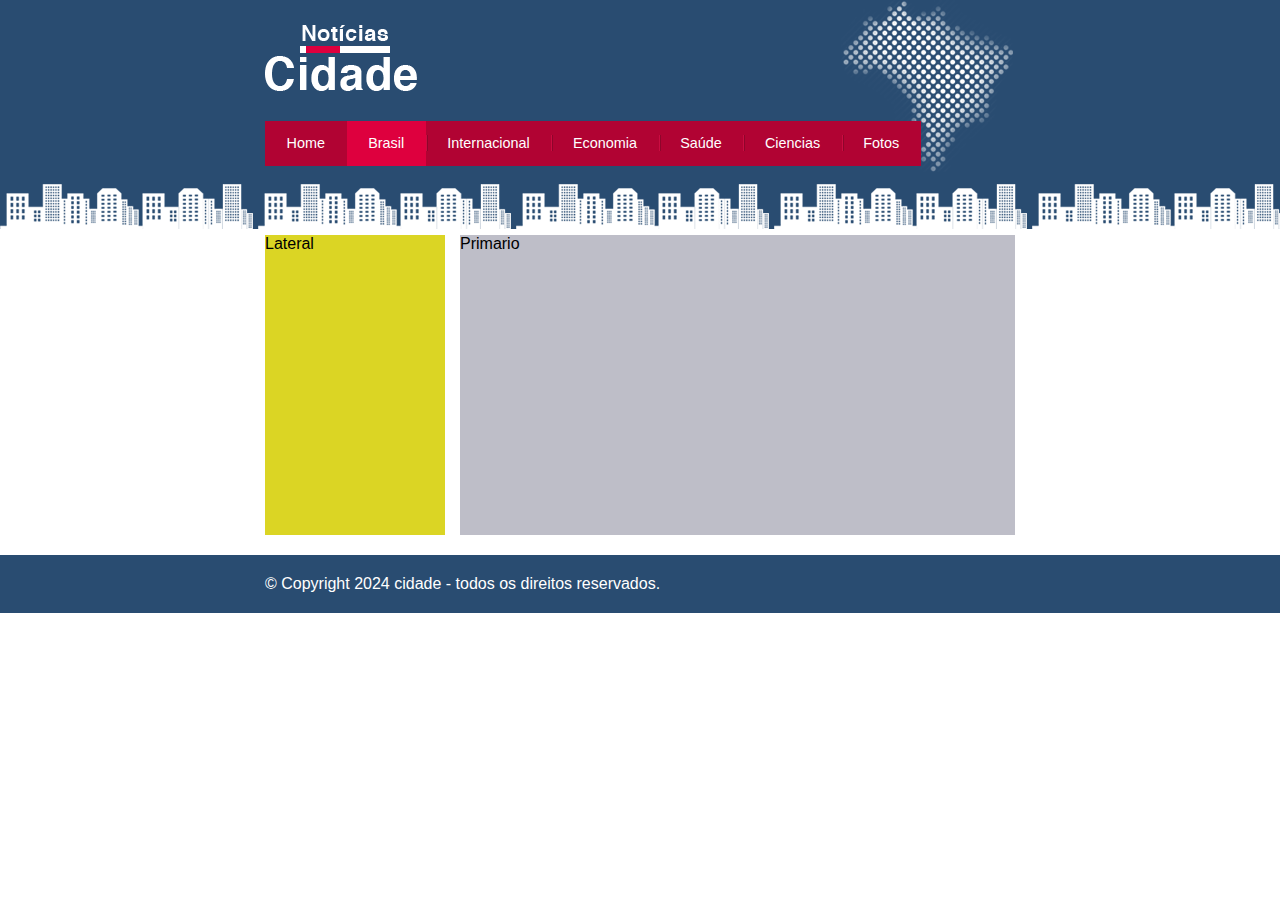
==== brasil.html @ 945b1e91 "treino html e css" ====
<!DOCTYPE html>
<html lang="pt">
    <head>
        <meta charset="UTF-8">
        <meta name="viewport" content="width=device-width, initial-scale=1.0">
        <link rel="stylesheet" href="css/estilo.css">

        <title>Notícias cidade - Brasil</title>
    </head>

    <body id="duas-colunas" class="brasil">
        <header>
                <section>
                    <div>
                        <h1 class="logo">Noticias Cidade</h1>
                    </div>
                    <nav>
                        <ul>
                            <li class="primeiro">
                                <a id="home" href="index.html">Home</a>
                            </li>
                            <li>
                                <a id="brasil" href="brasil.html">Brasil</a>
                            </li>
                            <li>
                                <a id="internacional" href="internacional.html">Internacional</a>
                            </li>
                            <li>
                                <a id="economia" href="economia.html">Economia</a>
                            </li>
                            <li>
                                <a id="saude" href="saude.html">Saúde</a>
                            </li>
                            <li>
                                <a id="ciencias" href="ciencias.html">Ciencias</a>
                            </li>
                            <li>
                                <a id="fotos" href="fotos.html">Fotos</a>
                            </li>
                        </ul>
                    </nav>
                </section>
                <!-- Fim topo -->

                    <!-- Inicio Post -->
                    <article id="conteudo">
                        <div id="primario">
                            Primario
                        </div>
                        
                        <div id="lateral">
                            Lateral
                        </div>
                    </article>
                    <!-- Fim Post -->

        </header>
                <!-- Fim conteiner -->

            <footer>
                <div id="rodape">
                &copy; Copyright 2024 cidade - todos os direitos reservados.
                </div>
            </footer>
    </body>
</html>
---- css/estilo.css ----
/* Estrutura do site */
* {
    margin: 0;
    padding: 0;
}

body {
    font-family: "Trebuchet MS", Helvetica, sans-serif;
    background: #fff url(../img/fundo.png) repeat-x;
}

header {
    width: 750px;
    margin: 0 auto;

}

/* Topo da pagina */
section {
    height: 150px;
    background-image: url(../img/detalhe-topo.png) ;
    background-repeat: no-repeat;
    background-position: right;
    padding-top: 25px;
    /* border: 1px solid red; */

}

.logo {
    width: 152px;
    height: 66px;
    background-image: url(../img/logo.png);
    background-repeat: no-repeat;
    background-position: center;
    text-indent: -3000px;
}
/* Barra de navegação */

ul {
    margin: 0;
    padding: 0;
    list-style: none;

}
/* Topo ul */
section ul {
    margin-top: 30px;
    background: #b10333;
    float: left;
}
/* Topo ul li */
section ul li {
    float: left;
}
/* topo ul a */
section ul a {
    font-size: 0.9em;
    display: block;
    padding: 0.5em 1.5em;
    line-height: 2.1em;
    text-decoration: none;
    color: #fff;
    background-image: url(../img/divisor.png);
    background-repeat: no-repeat;
    background-position: left center;
}
/* topo */
section ul .primeiro a {
    background: none;
}
/* topo */
section ul a:hover {
    color: #69001d;
}

body.home nav a#home,
body.brasil nav a#brasil,
body.internacional nav a#internacional,
body.economia nav a#economia,
body.saude nav a#saude,
body.ciencias nav a#ciencias,
body.fotos nav a#fotos {
    color: #fff;
    background: #de003e;
    cursor: text;
}

/* Inicio conteudo post de tres colunas*/
#conteudo {
    margin-top: 60px;
    background: #f5f5f5;
}

/* 3-box */
#lateral {
    width: 180px;
    float: left;
    margin: 0 0 20px -750px;

}

#duas-colunas #lateral {
    width: 180px;
    height: 300px;
    float: left;
    margin: 0 0 20px -750px;
    background: hsl(58, 72%, 50%);
}
/* fim box 3 */


/* Inicio box 1 (3 colunas) 1-box */
#tres-colunas #primario {
    width: 270px;
    height: 300px;
    float: left;
    margin: 0 0 20px 195px;
}

/* 2 colunas 1-box */
#duas-colunas #primario {
    width: 555px;
    height: 300px;
    float: left;
    margin: 0 0 20px 195px;
    background: rgb(190, 190, 200);
}

/* 1 coluna 1-box */
#uma-coluna #primario {
    width: 750px;
    height: 300px;
    float: left;
    margin: 0 0 20px;
    background: blue;
}

/* 2-box */
#secundario {
    width: 270px;
    height: 300px;
    float: left;
    margin: 0 0 20px 15px;
}
/* Caixa */
.caixa {
    margin: 10px 0;
    padding: 5px;
    background: #f3f3f3 url(../img/fundo-caixa.png);

}

h2 {
    font-size: 1em;
    background: #294c71;
    color: #fff;
    padding: 5px;
}
/* Conteudo da baixa lateral */
.caixa-conteudo {
    background: #fff;
    padding: 5px;
    margin-top: 5px;
}

/* Rodape */
footer {
    background: #294c71;
    padding: 20px;
    clear: both;
}

#rodape {
    width: 750px;
    margin: 0 auto;
    color: #fff;
}
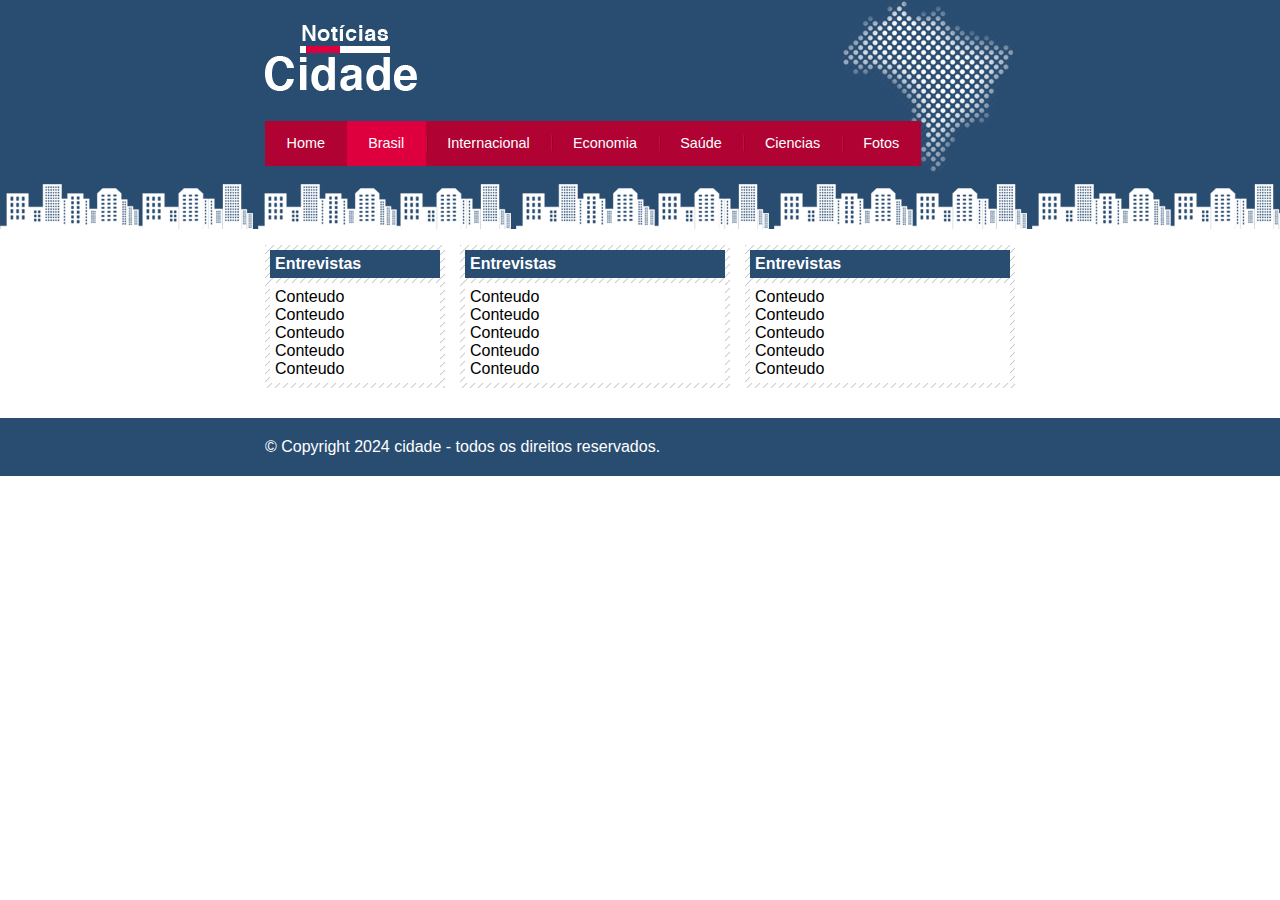
==== commit 5a19613e: "Merge branch 'main' of https://github.com/igormauriciomota/1-projeto-Site-de-Noticia" ====
--- a/brasil.html
+++ b/brasil.html
@@ -4,16 +4,15 @@
         <meta charset="UTF-8">
         <meta name="viewport" content="width=device-width, initial-scale=1.0">
         <link rel="stylesheet" href="css/estilo.css">
-
         <title>Notícias cidade - Brasil</title>
     </head>
 
-    <body id="duas-colunas" class="brasil">
+    <body id="tres-colunas" class="brasil">
         <header>
-                <section>
-                    <div>
-                        <h1 class="logo">Noticias Cidade</h1>
-                    </div>
+            <section>
+                <div>
+                <h1 class="logo">Noticias Cidade</h1>
+                </div>
                     <nav>
                         <ul>
                             <li class="primeiro">
@@ -39,28 +38,67 @@
                             </li>
                         </ul>
                     </nav>
-                </section>
-                <!-- Fim topo -->
+            </section>
 
-                    <!-- Inicio Post -->
-                    <article id="conteudo">
-                        <div id="primario">
-                            Primario
+            <!-- Inicio Post -->
+            <article id="conteudo">
+                <!-- Conteudo Principal -->
+                <div id="primario">
+                    <div class="caixa">
+                        <h2>Entrevistas</h2>
+                        <div class="caixa-conteudo">
+                            Conteudo<br>
+                            Conteudo<br>
+                            Conteudo<br>
+                            Conteudo<br>
+                            Conteudo
                         </div>
-                        
-                        <div id="lateral">
-                            Lateral
+                    </div>
+                </div>
+                <!-- Fim conteudo Principal -->
+
+                <!-- Inicio conteudo Secundario -->
+                <div id="secundario">
+                    <div class="caixa">
+                        <h2>Entrevistas</h2>
+                        <div class="caixa-conteudo">
+                            Conteudo<br>
+                            Conteudo<br>
+                            Conteudo<br>
+                            Conteudo<br>
+                            Conteudo
                         </div>
-                    </article>
-                    <!-- Fim Post -->
+                    </div>
+                </div>
+                <!-- Fim conteudo Secundario -->
+
+                <!-- Inicio Lateral -->
+                <di id="lateral">
+                    
+                    <div class="caixa">
+                        <h2>Entrevistas</h2>
+                        <div class="caixa-conteudo">
+                            Conteudo<br>
+                            Conteudo<br>
+                            Conteudo<br>
+                            Conteudo<br>
+                            Conteudo
+                        </div>
+                    </div>
+                </div>
+                <!-- Fim Lateral -->
+            </article>
+        <!-- Fim Post -->
 
         </header>
-                <!-- Fim conteiner -->
+        <!-- Fim conteiner -->
 
-            <footer>
-                <div id="rodape">
-                &copy; Copyright 2024 cidade - todos os direitos reservados.
-                </div>
-            </footer>
+        <footer>
+            <div id="rodape">
+            &copy; Copyright 2024 cidade - todos os direitos reservados.
+            </div>
+        </footer>
+
+
     </body>
 </html>--- a/css/estilo.css
+++ b/css/estilo.css
@@ -91,12 +91,21 @@
     background: #f5f5f5;
 }
 
+/* 1-box */
+#primario {
+    width: 270px;
+    float: left;
+}
+/* 2-box */
+#secundario {
+    width: 270px;
+    float: left;
+}
 /* 3-box */
 #lateral {
     width: 180px;
     float: left;
     margin: 0 0 20px -750px;
-
 }
 
 #duas-colunas #lateral {
@@ -104,7 +113,6 @@
     height: 300px;
     float: left;
     margin: 0 0 20px -750px;
-    background: hsl(58, 72%, 50%);
 }
 /* fim box 3 */
 
@@ -112,7 +120,6 @@
 /* Inicio box 1 (3 colunas) 1-box */
 #tres-colunas #primario {
     width: 270px;
-    height: 300px;
     float: left;
     margin: 0 0 20px 195px;
 }
@@ -120,16 +127,13 @@
 /* 2 colunas 1-box */
 #duas-colunas #primario {
     width: 555px;
-    height: 300px;
     float: left;
     margin: 0 0 20px 195px;
-    background: rgb(190, 190, 200);
 }
 
 /* 1 coluna 1-box */
 #uma-coluna #primario {
     width: 750px;
-    height: 300px;
     float: left;
     margin: 0 0 20px;
     background: blue;
@@ -138,7 +142,6 @@
 /* 2-box */
 #secundario {
     width: 270px;
-    height: 300px;
     float: left;
     margin: 0 0 20px 15px;
 }
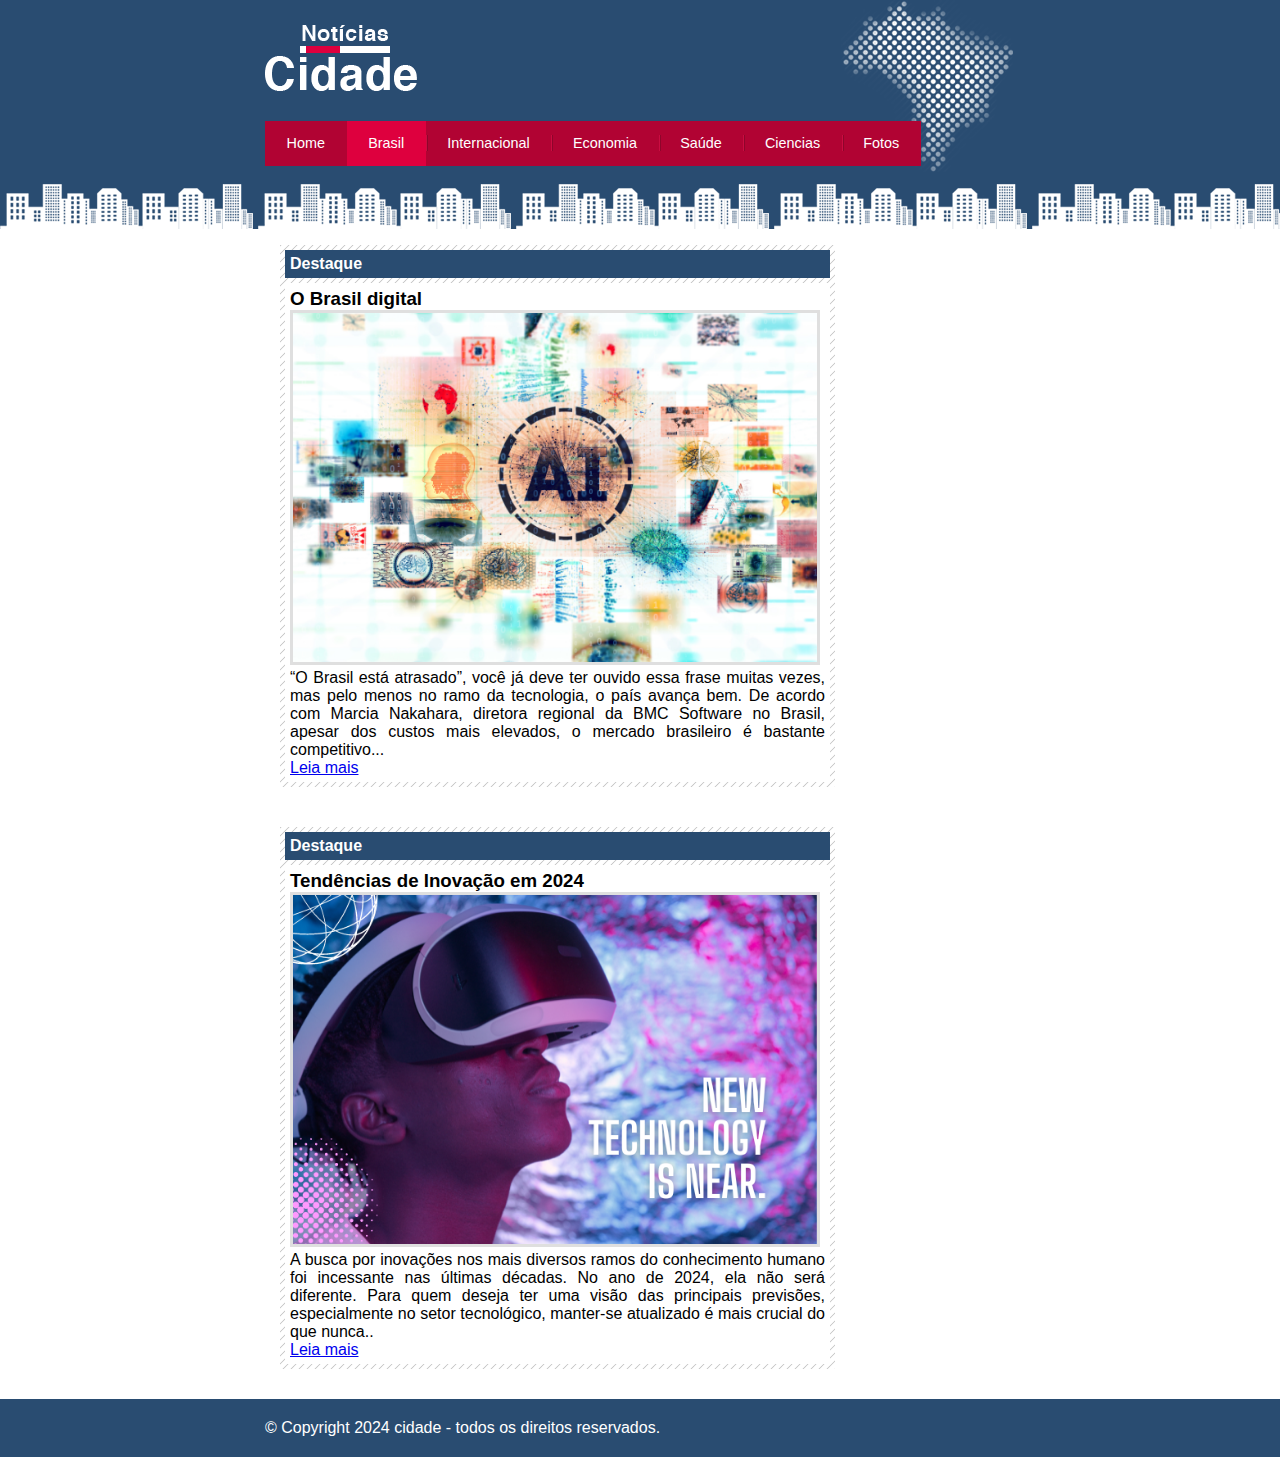
==== commit cbeecdee: "treino do dia 05-03" ====
--- a/brasil.html
+++ b/brasil.html
@@ -7,7 +7,7 @@
         <title>Notícias cidade - Brasil</title>
     </head>
 
-    <body id="tres-colunas" class="brasil">
+    <body id="duas-colunas" class="brasil">
         <header>
             <section>
                 <div>
@@ -45,13 +45,16 @@
                 <!-- Conteudo Principal -->
                 <div id="primario">
                     <div class="caixa">
-                        <h2>Entrevistas</h2>
+                        <h2>Destaque</h2>
                         <div class="caixa-conteudo">
-                            Conteudo<br>
-                            Conteudo<br>
-                            Conteudo<br>
-                            Conteudo<br>
-                            Conteudo
+                            <h3>O Brasil digital</h3>
+                            <img class="imagem-principal" src="img/3.png" width="100%">
+                            <p class="formatar">
+                                “O Brasil está atrasado”, você já deve ter ouvido essa frase muitas vezes, mas pelo menos no ramo da tecnologia,
+                                o país avança bem. De acordo com Marcia Nakahara, diretora regional da BMC Software no Brasil, apesar dos custos
+                                mais elevados, o mercado brasileiro é bastante competitivo...
+                            </p>
+                            <a href="https://olhardigital.com.br/2023/10/17/pro/brasil-sai-na-frente-de-outros-paises-no-ramo-da-tecnologia-diz-diretora-da-bmc-software/">Leia mais</a>
                         </div>
                     </div>
                 </div>
@@ -60,33 +63,20 @@
                 <!-- Inicio conteudo Secundario -->
                 <div id="secundario">
                     <div class="caixa">
-                        <h2>Entrevistas</h2>
+                        <h2>Destaque</h2>
                         <div class="caixa-conteudo">
-                            Conteudo<br>
-                            Conteudo<br>
-                            Conteudo<br>
-                            Conteudo<br>
-                            Conteudo
+                            <h3>Tendências de Inovação em 2024</h3>
+                            <img class="imagem-principal" src="img/4.png" width="100%">
+                            <p class="formatar">
+                                A busca por inovações nos mais diversos ramos do conhecimento humano foi incessante nas últimas décadas. No ano de 2024, ela não será diferente. 
+                                Para quem deseja ter uma visão das principais previsões, especialmente no setor tecnológico, manter-se atualizado é mais crucial
+                                do que nunca..
+                            </p>
+                            <a href="https://www.tecmundo.com.br/mercado/279456-tendencias-inovacao-2024.htm">Leia mais</a>
                         </div>
                     </div>
                 </div>
                 <!-- Fim conteudo Secundario -->
-
-                <!-- Inicio Lateral -->
-                <di id="lateral">
-                    
-                    <div class="caixa">
-                        <h2>Entrevistas</h2>
-                        <div class="caixa-conteudo">
-                            Conteudo<br>
-                            Conteudo<br>
-                            Conteudo<br>
-                            Conteudo<br>
-                            Conteudo
-                        </div>
-                    </div>
-                </div>
-                <!-- Fim Lateral -->
             </article>
         <!-- Fim Post -->
 
--- a/css/estilo.css
+++ b/css/estilo.css
@@ -95,6 +95,7 @@
 #primario {
     width: 270px;
     float: left;
+    margin: 0 0 20px 195px;
 }
 /* 2-box */
 #secundario {
@@ -128,7 +129,14 @@
 #duas-colunas #primario {
     width: 555px;
     float: left;
-    margin: 0 0 20px 195px;
+    margin: 0 0 20px 15px;
+}
+
+/* 2 colunas 2-box */
+#duas-colunas #secundario {
+    width: 555px;
+    float: left;
+    margin: 0 0 20px 15px;
 }
 
 /* 1 coluna 1-box */
@@ -136,7 +144,7 @@
     width: 750px;
     float: left;
     margin: 0 0 20px;
-    background: blue;
+
 }
 
 /* 2-box */
@@ -164,6 +172,20 @@
     background: #fff;
     padding: 5px;
     margin-top: 5px;
+}
+
+.formatar {
+    text-align: justify;
+}
+
+/* Formatando Imagens */
+img {
+    border: 2px solid #dfdfdf;
+}
+
+img.imagem-principal {
+    width: 98%;
+    border: 3px solid #dfdfdf;
 }
 
 /* Rodape */
@@ -173,6 +195,52 @@
     clear: both;
 }
 
+/* Formatação menu lateral */
+#lateral ul a {
+    font-size: 0.9em;
+    padding: 3px;
+    display: block;
+    line-height: 30px;
+    color #000;
+    text-decoration: none;
+    border-bottom: 1px solid #f3f3f3;
+}
+
+#lateral ul a:hover {
+    background: #f9f9f9 url(../img/marcador.png) no-repeat left center;
+    padding-left: 20px;
+    color: #a1a1a1;
+}
+
+/* formatando formulario */
+label {
+    display: block;
+    cursor: pointer;
+}
+
+input {
+    padding: 5px;
+    margin: 2px;
+    width: 125px;
+    font-size: 0.9em;
+    background-color: #fff;
+}
+
+input.submit {
+    width: 80px;
+    color: #fff;
+    background-color: #b10333;
+    border: 2px splid #870529;
+    padding: 5px;
+}
+
+#container-rodape {
+    background: #294c71;
+    padding: 20px;
+}
+
+
+/* Inicio Rodape */
 #rodape {
     width: 750px;
     margin: 0 auto;
@@ -180,3 +248,4 @@
 }
 
 
+
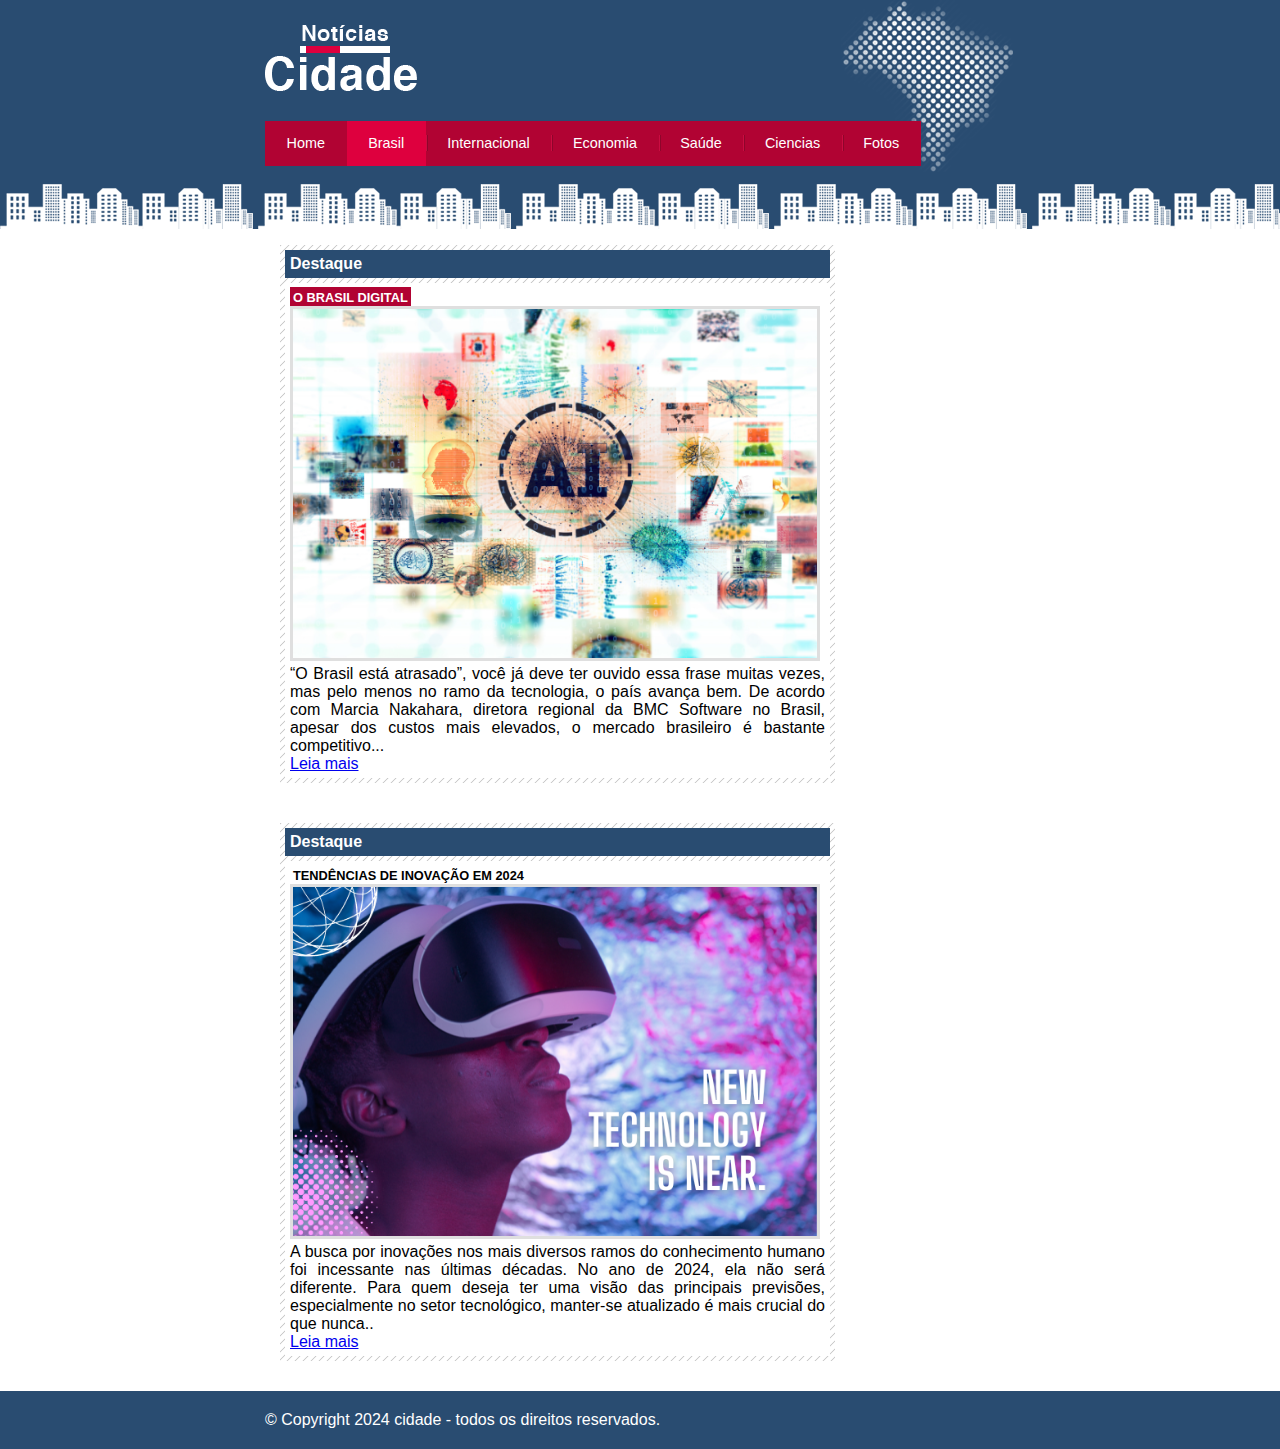
==== commit b6e5fab4: "comit" ====
--- a/brasil.html
+++ b/brasil.html
@@ -16,7 +16,7 @@
                     <nav>
                         <ul>
                             <li class="primeiro">
-                                <a id="home" href="index.html">Home</a>
+                                <a id="home" href=".index.html">Home</a>
                             </li>
                             <li>
                                 <a id="brasil" href="brasil.html">Brasil</a>
@@ -44,7 +44,7 @@
             <article id="conteudo">
                 <!-- Conteudo Principal -->
                 <div id="primario">
-                    <div class="caixa">
+                    <div class="caixa destaque">
                         <h2>Destaque</h2>
                         <div class="caixa-conteudo">
                             <h3>O Brasil digital</h3>
--- a/css/estilo.css
+++ b/css/estilo.css
@@ -179,13 +179,23 @@
 }
 
 /* Formatando Imagens */
-img {
-    border: 2px solid #dfdfdf;
-}
 
 img.imagem-principal {
     width: 98%;
     border: 3px solid #dfdfdf;
+}
+
+/* Formatando Cabeçalhos */
+h3 {
+    text-transform: uppercase;
+    display: inline;
+    font-size: 0.8em;
+    padding: 3px;
+}
+
+.destaque h3 {
+    background: #b10333;
+    color: #fff;
 }
 
 /* Rodape */
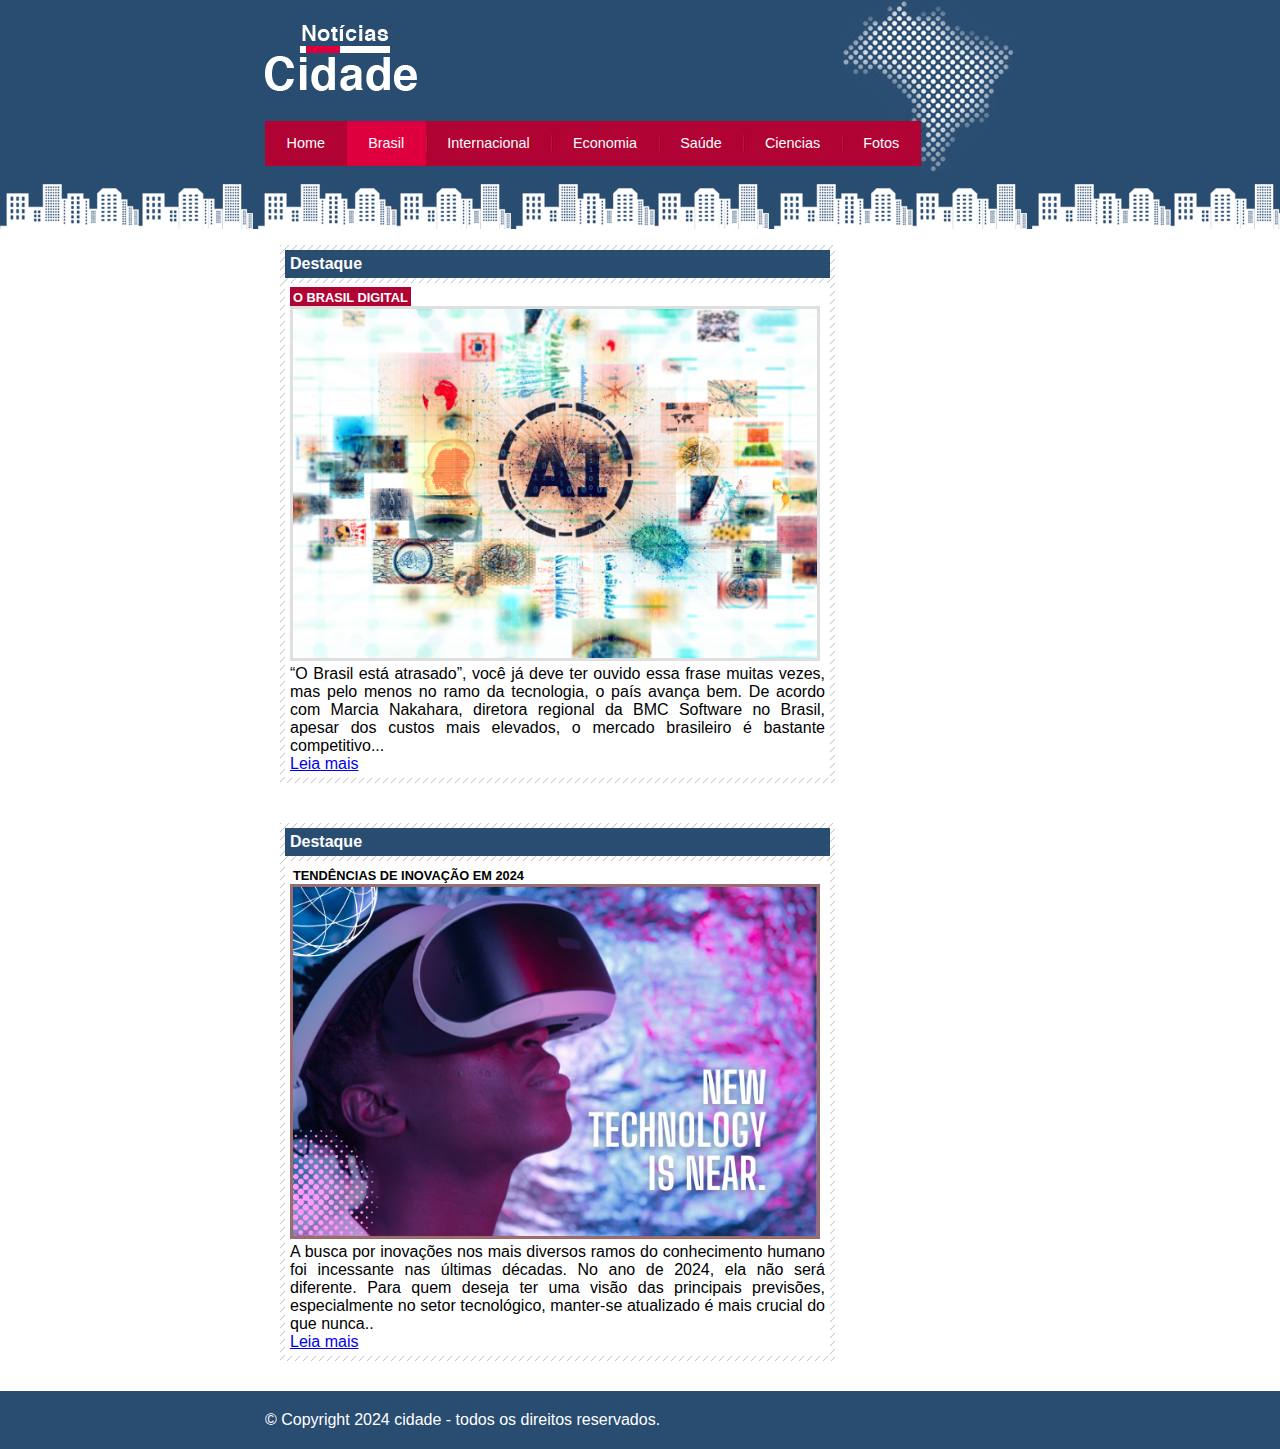
==== commit f40d84ad: "novidades no projeto" ====
--- a/brasil.html
+++ b/brasil.html
@@ -16,7 +16,7 @@
                     <nav>
                         <ul>
                             <li class="primeiro">
-                                <a id="home" href=".index.html">Home</a>
+                                <a id="home" href="index.html">Home</a>
                             </li>
                             <li>
                                 <a id="brasil" href="brasil.html">Brasil</a>
@@ -50,8 +50,10 @@
                             <h3>O Brasil digital</h3>
                             <img class="imagem-principal" src="img/3.png" width="100%">
                             <p class="formatar">
-                                “O Brasil está atrasado”, você já deve ter ouvido essa frase muitas vezes, mas pelo menos no ramo da tecnologia,
-                                o país avança bem. De acordo com Marcia Nakahara, diretora regional da BMC Software no Brasil, apesar dos custos
+                                “O Brasil está atrasado”, você já deve ter ouvido essa frase muitas vezes,
+                                mas pelo menos no ramo da tecnologia,
+                                o país avança bem. De acordo com Marcia Nakahara, diretora regional
+                                da BMC Software no Brasil, apesar dos custos
                                 mais elevados, o mercado brasileiro é bastante competitivo...
                             </p>
                             <a href="https://olhardigital.com.br/2023/10/17/pro/brasil-sai-na-frente-de-outros-paises-no-ramo-da-tecnologia-diz-diretora-da-bmc-software/">Leia mais</a>
@@ -66,7 +68,7 @@
                         <h2>Destaque</h2>
                         <div class="caixa-conteudo">
                             <h3>Tendências de Inovação em 2024</h3>
-                            <img class="imagem-principal" src="img/4.png" width="100%">
+                            <img class="imagem-secundaria" src="img/4.png" width="100%">
                             <p class="formatar">
                                 A busca por inovações nos mais diversos ramos do conhecimento humano foi incessante nas últimas décadas. No ano de 2024, ela não será diferente. 
                                 Para quem deseja ter uma visão das principais previsões, especialmente no setor tecnológico, manter-se atualizado é mais crucial
--- a/css/estilo.css
+++ b/css/estilo.css
@@ -13,6 +13,12 @@
     width: 750px;
     margin: 0 auto;
 
+}
+
+head .foto1{
+    width: 1000px;
+    height: 700px;
+    margin: 0 auto;
 }
 
 /* Topo da pagina */
@@ -117,12 +123,28 @@
 }
 /* fim box 3 */
 
+/* Box 4 colunas fotos */
+#quatro-colunas #primario {
+    
+    float: left;
+    margin: 0 20px 80px 50px;
+    width: 250px;
+    height: 450px;
+}
+
+/* Box 4 colunas fotos */
+#quatro-colunas #secundario {
+    float: left;
+    margin: 50px 20px 80px 50px;
+    width: 250px;
+}
+
 
 /* Inicio box 1 (3 colunas) 1-box */
 #tres-colunas #primario {
     width: 270px;
     float: left;
-    margin: 0 0 20px 195px;
+    margin: 0 0px 20px 195px;
 }
 
 /* 2 colunas 1-box */
@@ -183,6 +205,11 @@
 img.imagem-principal {
     width: 98%;
     border: 3px solid #dfdfdf;
+}
+
+img.imagem-secundaria {
+    width: 98%;
+    border: 3px solid #9c6c6c;
 }
 
 /* Formatando Cabeçalhos */
@@ -195,6 +222,11 @@
 
 .destaque h3 {
     background: #b10333;
+    color: #fff;
+}
+
+.entrevista h3 {
+    background: #de003e;
     color: #fff;
 }
 
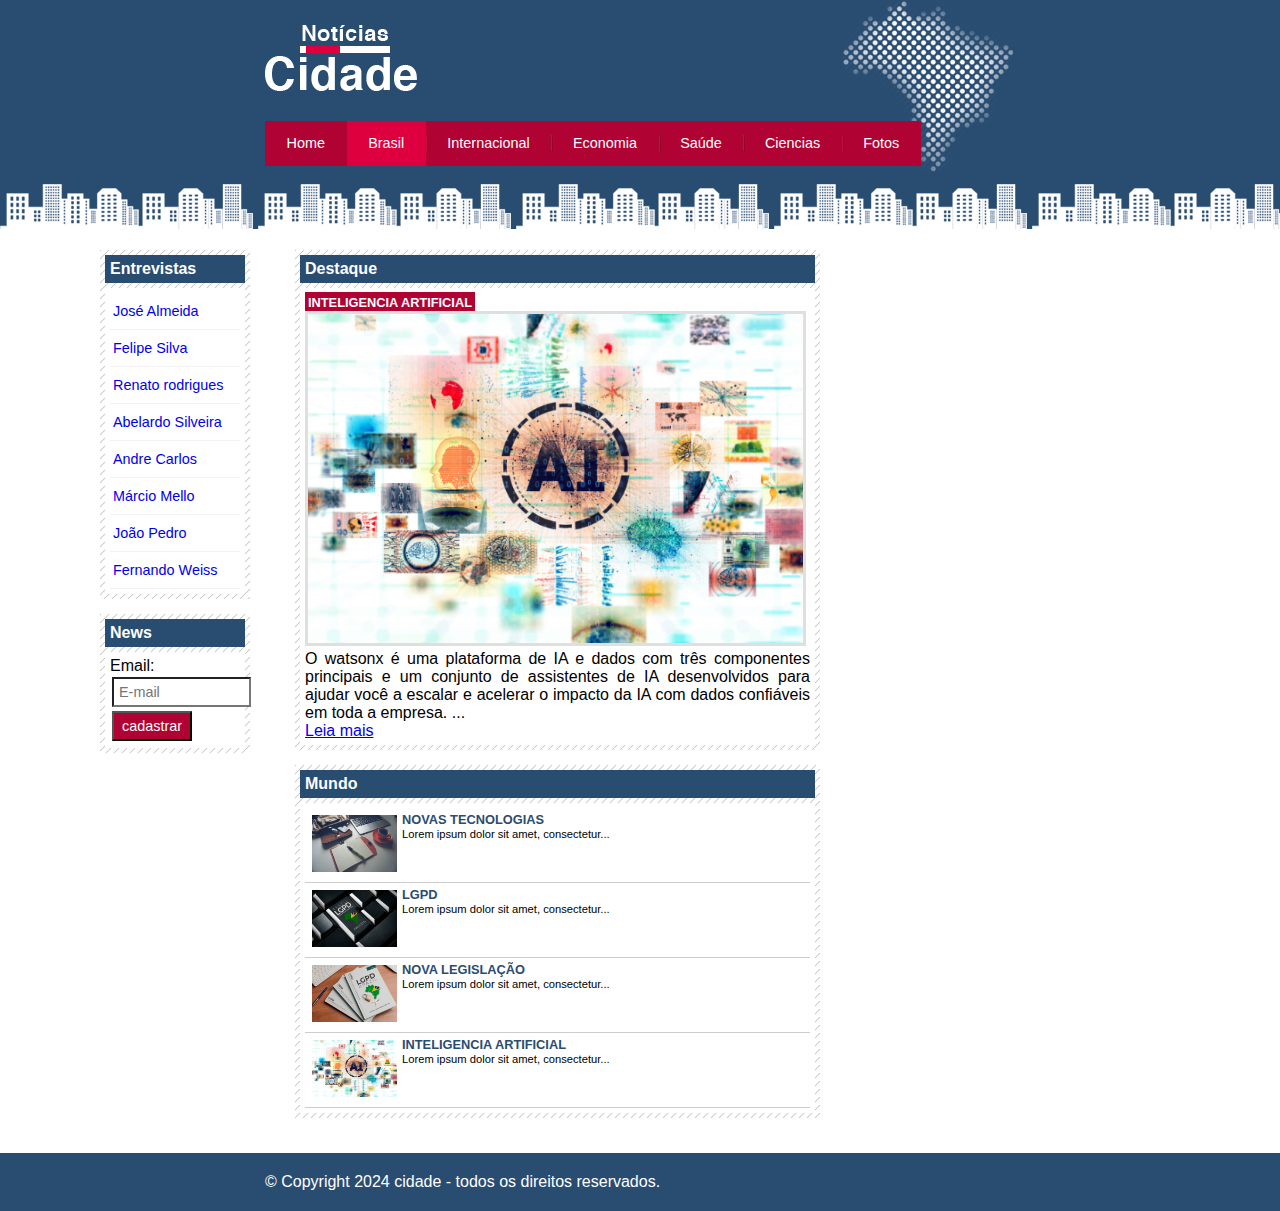
==== commit cbf7cf70: "commit de mudanças" ====
--- a/brasil.html
+++ b/brasil.html
@@ -45,40 +45,94 @@
                 <!-- Conteudo Principal -->
                 <div id="primario">
                     <div class="caixa destaque">
+
                         <h2>Destaque</h2>
                         <div class="caixa-conteudo">
-                            <h3>O Brasil digital</h3>
+                            <h3>Inteligencia Artificial</h3>
                             <img class="imagem-principal" src="img/3.png" width="100%">
                             <p class="formatar">
-                                “O Brasil está atrasado”, você já deve ter ouvido essa frase muitas vezes,
-                                mas pelo menos no ramo da tecnologia,
-                                o país avança bem. De acordo com Marcia Nakahara, diretora regional
-                                da BMC Software no Brasil, apesar dos custos
-                                mais elevados, o mercado brasileiro é bastante competitivo...
+                                O watsonx é uma plataforma de IA e dados com três componentes principais e um conjunto de assistentes de IA
+                                desenvolvidos para ajudar você a escalar e acelerar o impacto da IA com dados confiáveis em toda a empresa. ...
                             </p>
-                            <a href="https://olhardigital.com.br/2023/10/17/pro/brasil-sai-na-frente-de-outros-paises-no-ramo-da-tecnologia-diz-diretora-da-bmc-software/">Leia mais</a>
+                            <a href="https://www.ibm.com/br-pt/watsonx?utm_content=SRCWW&p1=Search&p4=43700078882452694&p5=p&gad_source=1&gclid=Cj0KCQjw-r-vBhC-ARIsAGgUO2A6JQCU_wO7skMv0XTIxwCv2DLS-5LF6UzpA-rx4IRya3FrirHuphEaAgqlEALw_wcB&gclsrc=aw.ds">Leia mais</a>
+                        </div>
+                    </div>
+
+                    <div class="caixa">
+                        <h2>Mundo</h2>
+                        <div class="caixa-conteudo">
+                            <ul id="lista-noticias">
+                                <li>
+                                    <a href="#">
+                                        <img src="img/tecnologia.jpg" width="85">
+                                        <h3>Novas tecnologias</h3>
+                                        <p>Lorem ipsum dolor sit amet, consectetur...</p>
+                                    </a>
+                                </li>
+                                <li>
+                                    <a href="#">
+                                        <img src="img/1.png" width="85">
+                                        <h3>LGPD</h3>
+                                        <p>Lorem ipsum dolor sit amet, consectetur...</p>
+                                    </a>
+                                </li>
+                                <li>
+                                    <a href="#">
+                                        <img src="img/2.png" width="85">
+                                        <h3>Nova Legislação</h3>
+                                        <p>Lorem ipsum dolor sit amet, consectetur...</p>
+                                    </a>
+                                </li>
+                                <li>
+                                    <a href="#">
+                                        <img src="img/3.png" width="85">
+                                        <h3>Inteligencia Artificial</h3>
+                                        <p>Lorem ipsum dolor sit amet, consectetur...</p>
+                                    </a>
+                                </li>
+                            </ul>
+                        </div>
+                    </div>
+
+                </div>
+                <!-- Fim conteudo Principal -->
+
+                <!-- Inicio Lateral -->
+                <di id="lateral">
+                    
+                    <div class="caixa">
+                        <h2>Entrevistas</h2>
+                        <div class="caixa-conteudo">
+                        <ul>
+                            <li><a href="#">José Almeida</a></li>
+                            <li><a href="#">Felipe Silva</a></li>
+                            <li><a href="#">Renato rodrigues</a></li>
+                            <li><a href="#">Abelardo Silveira</a></li>
+                            <li><a href="#">Andre Carlos</a></li>
+                            <li><a href="#">Márcio Mello</a></li>
+                            <li><a href="#">João Pedro</a></li>
+                            <li><a href="#">Fernando Weiss</a></li>
+                        </ul>
                         </div>
                     </div>
                 </div>
-                <!-- Fim conteudo Principal -->
+                <div class="caixa">
+                    <h2>News</h2>
+                    <div class="caixa-conteudo">
 
-                <!-- Inicio conteudo Secundario -->
-                <div id="secundario">
-                    <div class="caixa">
-                        <h2>Destaque</h2>
-                        <div class="caixa-conteudo">
-                            <h3>Tendências de Inovação em 2024</h3>
-                            <img class="imagem-secundaria" src="img/4.png" width="100%">
-                            <p class="formatar">
-                                A busca por inovações nos mais diversos ramos do conhecimento humano foi incessante nas últimas décadas. No ano de 2024, ela não será diferente. 
-                                Para quem deseja ter uma visão das principais previsões, especialmente no setor tecnológico, manter-se atualizado é mais crucial
-                                do que nunca..
-                            </p>
-                            <a href="https://www.tecmundo.com.br/mercado/279456-tendencias-inovacao-2024.htm">Leia mais</a>
-                        </div>
+                        <for>
+                            <div>
+                                <label for="email">Email:</label>
+                                <input type="text" name="email" id="email" placeholder="E-mail">
+                            </div>
+                            <div>
+                                <input class="submit" type="submit" value="cadastrar">
+                            </div>
+                        </for>
+
                     </div>
                 </div>
-                <!-- Fim conteudo Secundario -->
+                <!-- Fim Lateral -->
             </article>
         <!-- Fim Post -->
 
--- a/css/estilo.css
+++ b/css/estilo.css
@@ -110,9 +110,9 @@
 }
 /* 3-box */
 #lateral {
-    width: 180px;
-    float: left;
-    margin: 0 0 20px -750px;
+    width: 185px;
+    float: left;
+    margin: 0 0 15px -750px;
 }
 
 #duas-colunas #lateral {
@@ -142,9 +142,9 @@
 
 /* Inicio box 1 (3 colunas) 1-box */
 #tres-colunas #primario {
-    width: 270px;
-    float: left;
-    margin: 0 0px 20px 195px;
+    width: 280px;  /* Modifica a largura das colunas obs: ototal de 750px e dividir por cada coluna e margens */
+    float: left;
+    margin: 0 0px 15px 180px; /* tem relação direta com as colunas tem de diminuir a ultima para almentar a largura width */
 }
 
 /* 2 colunas 1-box */
@@ -163,21 +163,20 @@
 
 /* 1 coluna 1-box */
 #uma-coluna #primario {
-    width: 750px;
-    float: left;
-    margin: 0 0 20px;
-
-}
-
+    width: 400px;
+    float: left;
+    margin: 0 20px 10px 15px;
+
+}
 /* 2-box */
 #secundario {
-    width: 270px;
-    float: left;
-    margin: 0 0 20px 15px;
+    width: 280px;
+    float: left;
+    margin: 0 0 15px 5px;
 }
 /* Caixa */
 .caixa {
-    margin: 10px 0;
+    margin: 15px;
     padding: 5px;
     background: #f3f3f3 url(../img/fundo-caixa.png);
 
@@ -275,6 +274,39 @@
     border: 2px splid #870529;
     padding: 5px;
 }
+/* Formatando lista de noticias */
+#lista-noticias li {
+    padding: 2px;
+    border-bottom: 1px solid #ccc;
+    height: 70px;  /* Altura da caixa li  */
+}
+
+#lista-noticias li a img {
+    float: left;
+    margin: 5px;
+}
+/* formatando o link */
+#lista-noticias li a {
+    text-decoration: none;    /* Retira a linha (Sumbliado) de baixo do texto em li */
+    color: black;
+}
+/* formatando o titulo h3 */
+#lista-noticias li a h3 {
+    font-size: 0.8em;
+    padding: 0;
+    color: #294c71;
+}
+/* formatando o Paragrafo */
+#lista-noticias li a p {
+    font-size: 0.7em;
+}
+
+/* formatando o hover */
+#lista-noticias li:hover {
+    background: #eee;
+    cursor: pointer;
+}
+
 
 #container-rodape {
     background: #294c71;
